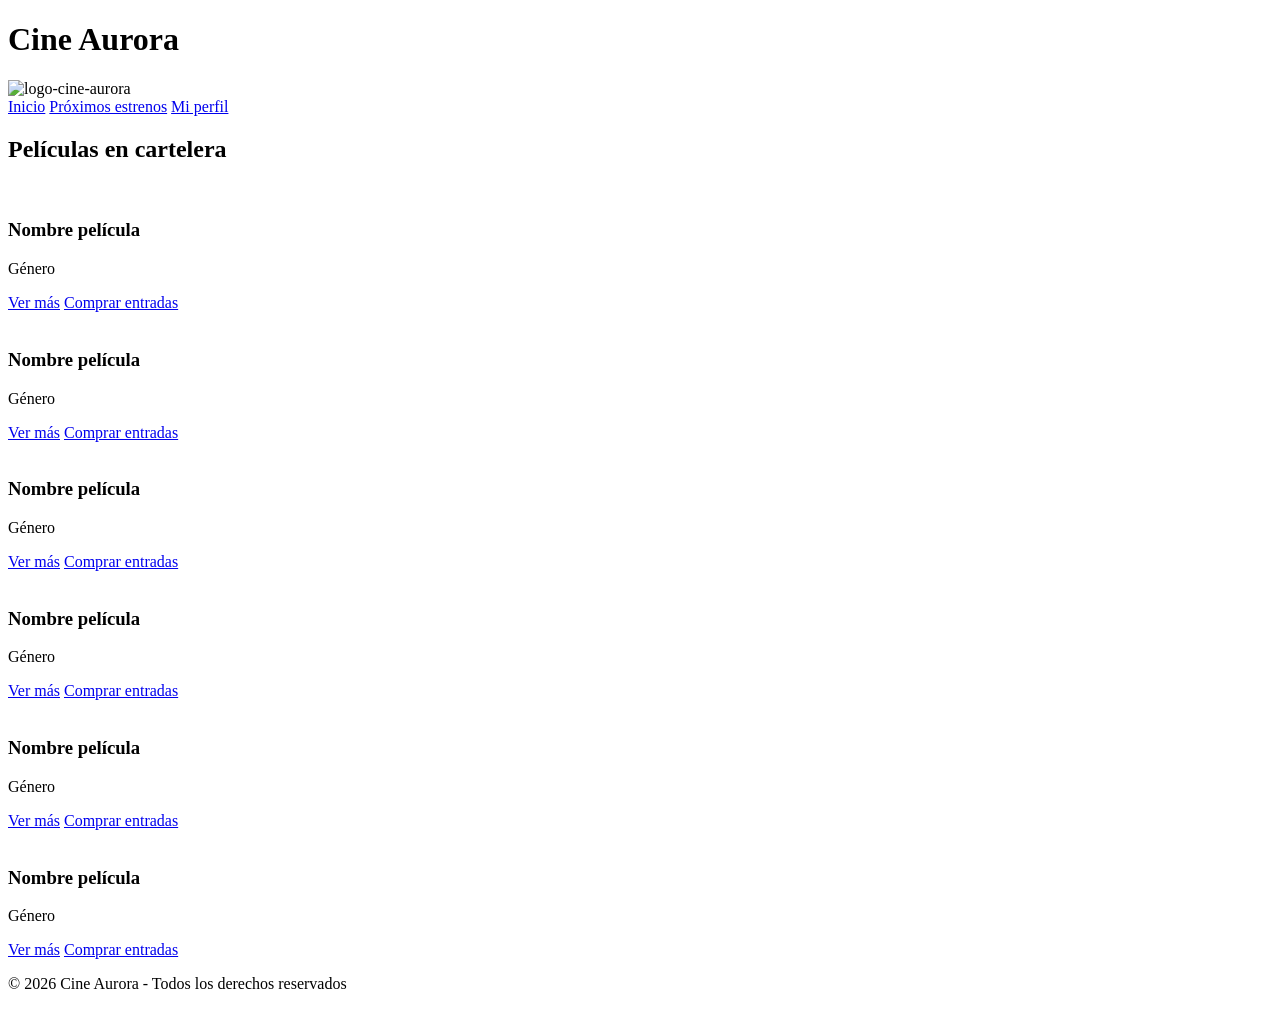
==== index.html @ 21337e88 "Normaliza la estructura HTML de index y estrenos" ====
<!doctype html>
<html lang="es">
  <head>
    <meta charset="UTF-8" />
    <meta name="viewport" content="width=device-width, initial-scale=1.0" />
    <title>Cine Aurora 📽️</title>
    <meta name="description" content="Cine Aurora - Tu destino para disfrutar del mejor cine en la ciudad. Descubre las últimas películas, compra tus entradas y vive la experiencia cinematográfica al máximo." />
    <link rel="icon" href="./assets/favicon/logo-cine.png" />
    <link rel="stylesheet" href="./css/style.css" />
  </head>

  <body>
    <header>
      <div>
        <h1>Cine Aurora</h1>
        <img src="./assets/favicon/logo-cine.png" alt="logo-cine-aurora" />
      </div>
      <div>
        <nav>
          <a href="#">Inicio</a>
          <a href="./pages/estrenos.html">Próximos estrenos</a>
          <a href="./pages/login.html">Mi perfil</a>
        </nav>
      </div>
    </header>

    <main>
      <section>
        <h2>Películas en cartelera</h2>
        <div>
          <article>
            <img src="./assets/img/poster-1.png" alt="" />
            <h3>Nombre película</h3>
            <p>Género</p>
            <a href="./pages/detalle.html">Ver más</a>
            <a href="#" onclick=" alert('Lo sentimos, en este momento no funciona nuestro sistema')">Comprar entradas</a>
          </article>

          <article>
            <img src="./assets/img/poster-1.png" alt="" />
            <h3>Nombre película</h3>
            <p>Género</p>
            <a href="./pages/detalle.html">Ver más</a>
            <a href="#" onclick="alert('Lo sentimos, en este momento no funciona nuestro sistema')"> Comprar entradas </a>
          </article>

          <article>
            <img src="./assets/img/poster-1.png" alt="" />
            <h3>Nombre película</h3>
            <p>Género</p>
            <a href="./pages/detalle.html">Ver más</a>
            <a href="#" onclick=" alert('Lo sentimos, en este momento no funciona nuestro sistema') ">Comprar entradas</a >
          </article>

          <article>
            <img src="./assets/img/poster-1.png" alt="" />
            <h3>Nombre película</h3>
            <p>Género</p>
            <a href="./pages/detalle.html">Ver más</a>
            <a
            href="#" onclick="alert('Lo sentimos, en este momento no funciona nuestro sistema')" >Comprar entradas</a>
          </article>

          <article>
            <img src="./assets/img/poster-1.png" alt="" />
            <h3>Nombre película</h3>
            <p>Género</p>
            <a href="./pages/detalle.html">Ver más</a>
            <a href="#" onclick=" alert('Lo sentimos, en este momento no funciona nuestro sistema')" >Comprar entradas</a>
          </article>

          <article>
            <img src="./assets/img/poster-1.png" alt="" />
            <h3>Nombre película</h3>
            <p>Género</p>
            <a href="./pages/detalle.html">Ver más</a>
            <a href="#" onclick=" alert('Lo sentimos, en este momento no funciona nuestro sistema')" >Comprar entradas</a>
          </article>
        </div>
      </section>
    </main>

    <footer>
      <p> &copy; 2026 Cine Aurora - Todos los derechos reservados</p>
    </footer>
  </body>
</html>
---- css/style.css ----
@import url(./components/poster.css); /* solo tiene modificado las dimensiones de las img */
@import url(./components/button.css); 
@import url(./components/card-horizontal.css); 
@import url(./components/card-vertical.css); 
@import url(./components/footer.css); 
@import url(./components/grids.css); 
@import url(./components/nav.css); 
/* Paletas de colores que pueden usar: */

/* Paleta 1: */
/*:root {
  --color-fondo: #0f172a;
  --color-superficie: #1e293b;
  --color-primario: #e11d48;
  --color-secundario: #f59e0b;
  --color-texto: #f8fafc;
  --color-texto-suave: #94a3b8;
}*/

/* Paleta 2: */
/*:root {
  --color-fondo: #fff8e7;
  --color-superficie: #ffe8a3;
  --color-primario: #e63946;
  --color-secundario: #ffb703;
  --color-texto: #1d3557;
  --color-texto-suave: #457b9d;
}*/


:root {
  --color-fondo: #141414;
  --color-superficie: #1f1f1f;
  --color-primario: #e50914;
  --color-secundario: #00b4d8;
  --color-texto: #ffffff;
  --color-texto-suave: #b3b3b3;
}
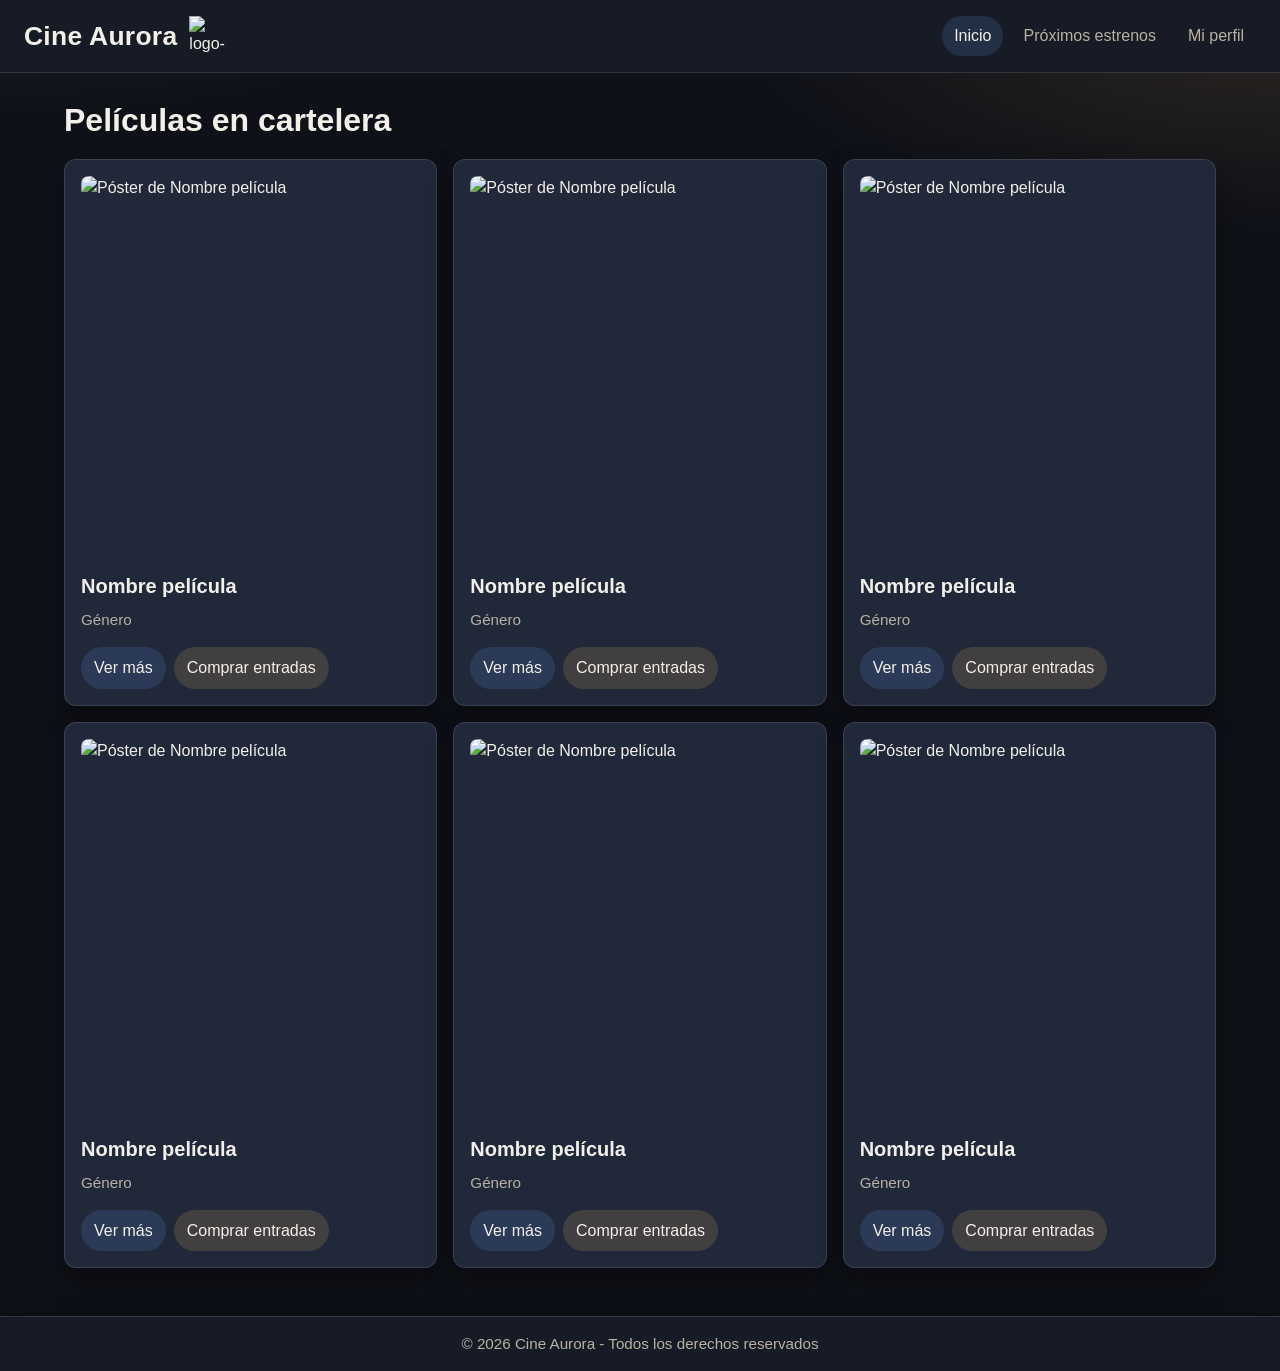
==== commit 06e937ad: "feat(ui): unificar estilos de inicio y estrenos con componentes BEM reutilizables" ====
--- a/index.html
+++ b/index.html
@@ -10,78 +10,160 @@
   </head>
 
   <body>
-    <header>
-      <div>
-        <h1>Cine Aurora</h1>
-        <img src="./assets/favicon/logo-cine.png" alt="logo-cine-aurora" />
+    <header class="site-header">
+      <div class="site-header__brand">
+        <h1 class="site-header__title">Cine Aurora</h1>
+        <img
+          class="site-header__logo"
+          src="./assets/favicon/logo-cine.png"
+          alt="logo-cine-aurora"
+        />
       </div>
-      <div>
-        <nav>
-          <a href="#">Inicio</a>
-          <a href="./pages/estrenos.html">Próximos estrenos</a>
-          <a href="./pages/login.html">Mi perfil</a>
-        </nav>
-      </div>
+      <nav class="site-nav" aria-label="Navegación principal">
+        <a class="site-nav__link site-nav__link--active" href="#">Inicio</a>
+        <a class="site-nav__link" href="./pages/estrenos.html"
+          >Próximos estrenos</a
+        >
+        <a class="site-nav__link" href="./pages/login.html">Mi perfil</a>
+      </nav>
     </header>
 
-    <main>
-      <section>
-        <h2>Películas en cartelera</h2>
-        <div>
-          <article>
-            <img src="./assets/img/poster-1.png" alt="" />
-            <h3>Nombre película</h3>
-            <p>Género</p>
-            <a href="./pages/detalle.html">Ver más</a>
-            <a href="#" onclick=" alert('Lo sentimos, en este momento no funciona nuestro sistema')">Comprar entradas</a>
+    <main class="home">
+      <section class="home__section">
+        <h2 class="home__title">Películas en cartelera</h2>
+
+        <div class="home__grid">
+          <article class="movie-card card card--vertical">
+            <img
+              class="card__image poster poster--catalog"
+              src="./assets/img/poster-1.png"
+              alt="Póster de Nombre película"
+            />
+            <h3 class="card__title">Nombre película</h3>
+            <p class="card__meta">Género</p>
+            <div class="movie-card__actions">
+              <a class="movie-card__link movie-card__link--detail" href="./pages/detalle.html"
+                >Ver más</a
+              >
+              <a
+                class="movie-card__link movie-card__link--buy"
+                href="#"
+                onclick="alert('Lo sentimos, en este momento no funciona nuestro sistema')"
+                >Comprar entradas</a
+              >
+            </div>
           </article>
 
-          <article>
-            <img src="./assets/img/poster-1.png" alt="" />
-            <h3>Nombre película</h3>
-            <p>Género</p>
-            <a href="./pages/detalle.html">Ver más</a>
-            <a href="#" onclick="alert('Lo sentimos, en este momento no funciona nuestro sistema')"> Comprar entradas </a>
+          <article class="movie-card card card--vertical">
+            <img
+              class="card__image poster poster--catalog"
+              src="./assets/img/poster-1.png"
+              alt="Póster de Nombre película"
+            />
+            <h3 class="card__title">Nombre película</h3>
+            <p class="card__meta">Género</p>
+            <div class="movie-card__actions">
+              <a class="movie-card__link movie-card__link--detail" href="./pages/detalle.html"
+                >Ver más</a
+              >
+              <a
+                class="movie-card__link movie-card__link--buy"
+                href="#"
+                onclick="alert('Lo sentimos, en este momento no funciona nuestro sistema')"
+                >Comprar entradas</a
+              >
+            </div>
           </article>
 
-          <article>
-            <img src="./assets/img/poster-1.png" alt="" />
-            <h3>Nombre película</h3>
-            <p>Género</p>
-            <a href="./pages/detalle.html">Ver más</a>
-            <a href="#" onclick=" alert('Lo sentimos, en este momento no funciona nuestro sistema') ">Comprar entradas</a >
+          <article class="movie-card card card--vertical">
+            <img
+              class="card__image poster poster--catalog"
+              src="./assets/img/poster-1.png"
+              alt="Póster de Nombre película"
+            />
+            <h3 class="card__title">Nombre película</h3>
+            <p class="card__meta">Género</p>
+            <div class="movie-card__actions">
+              <a class="movie-card__link movie-card__link--detail" href="./pages/detalle.html"
+                >Ver más</a
+              >
+              <a
+                class="movie-card__link movie-card__link--buy"
+                href="#"
+                onclick="alert('Lo sentimos, en este momento no funciona nuestro sistema')"
+                >Comprar entradas</a
+              >
+            </div>
           </article>
 
-          <article>
-            <img src="./assets/img/poster-1.png" alt="" />
-            <h3>Nombre película</h3>
-            <p>Género</p>
-            <a href="./pages/detalle.html">Ver más</a>
-            <a
-            href="#" onclick="alert('Lo sentimos, en este momento no funciona nuestro sistema')" >Comprar entradas</a>
+          <article class="movie-card card card--vertical">
+            <img
+              class="card__image poster poster--catalog"
+              src="./assets/img/poster-1.png"
+              alt="Póster de Nombre película"
+            />
+            <h3 class="card__title">Nombre película</h3>
+            <p class="card__meta">Género</p>
+            <div class="movie-card__actions">
+              <a class="movie-card__link movie-card__link--detail" href="./pages/detalle.html"
+                >Ver más</a
+              >
+              <a
+                class="movie-card__link movie-card__link--buy"
+                href="#"
+                onclick="alert('Lo sentimos, en este momento no funciona nuestro sistema')"
+                >Comprar entradas</a
+              >
+            </div>
           </article>
 
-          <article>
-            <img src="./assets/img/poster-1.png" alt="" />
-            <h3>Nombre película</h3>
-            <p>Género</p>
-            <a href="./pages/detalle.html">Ver más</a>
-            <a href="#" onclick=" alert('Lo sentimos, en este momento no funciona nuestro sistema')" >Comprar entradas</a>
+          <article class="movie-card card card--vertical">
+            <img
+              class="card__image poster poster--catalog"
+              src="./assets/img/poster-1.png"
+              alt="Póster de Nombre película"
+            />
+            <h3 class="card__title">Nombre película</h3>
+            <p class="card__meta">Género</p>
+            <div class="movie-card__actions">
+              <a class="movie-card__link movie-card__link--detail" href="./pages/detalle.html"
+                >Ver más</a
+              >
+              <a
+                class="movie-card__link movie-card__link--buy"
+                href="#"
+                onclick="alert('Lo sentimos, en este momento no funciona nuestro sistema')"
+                >Comprar entradas</a
+              >
+            </div>
           </article>
 
-          <article>
-            <img src="./assets/img/poster-1.png" alt="" />
-            <h3>Nombre película</h3>
-            <p>Género</p>
-            <a href="./pages/detalle.html">Ver más</a>
-            <a href="#" onclick=" alert('Lo sentimos, en este momento no funciona nuestro sistema')" >Comprar entradas</a>
+          <article class="movie-card card card--vertical">
+            <img
+              class="card__image poster poster--catalog"
+              src="./assets/img/poster-1.png"
+              alt="Póster de Nombre película"
+            />
+            <h3 class="card__title">Nombre película</h3>
+            <p class="card__meta">Género</p>
+            <div class="movie-card__actions">
+              <a class="movie-card__link movie-card__link--detail" href="./pages/detalle.html"
+                >Ver más</a
+              >
+              <a
+                class="movie-card__link movie-card__link--buy"
+                href="#"
+                onclick="alert('Lo sentimos, en este momento no funciona nuestro sistema')"
+                >Comprar entradas</a
+              >
+            </div>
           </article>
         </div>
       </section>
     </main>
 
-    <footer>
-      <p> &copy; 2026 Cine Aurora - Todos los derechos reservados</p>
+    <footer class="site-footer">
+      <p class="site-footer__text">&copy; 2026 Cine Aurora - Todos los derechos reservados</p>
     </footer>
   </body>
 </html>
--- a/css/style.css
+++ b/css/style.css
@@ -5,34 +5,64 @@
 @import url(./components/footer.css); 
 @import url(./components/grids.css); 
 @import url(./components/nav.css); 
-/* Paletas de colores que pueden usar: */
+@import url("./index.css");
+@import url("./estrenos.css");
+:root {
+  --color-fondo: #0f1118;
+  --color-superficie: #171b26;
+  --color-superficie-elevada: #21283a;
+  --color-primario: #e4b15a;
+  --color-secundario: #6ba8ff;
+  --color-texto: #f3f0ea;
+  --color-texto-suave: #b9b2a3;
+  --color-borde: rgba(243, 240, 234, 0.12);
+  --color-primario-rgb: 228, 177, 90;
+  --color-secundario-rgb: 107, 168, 255;
+  --espacio-1: 4px;
+  --espacio-2: 8px;
+  --espacio-3: 12px;
+  --espacio-4: 16px;
+  --espacio-5: 20px;
+  --espacio-6: 24px;
+  --radio: 12px;
+  --sombra: 0 14px 28px rgba(0, 0, 0, 0.35);
+  --font-size-h1: 2rem;
+  --font-size-h2: 1.65rem;
+  --font-size-h3: 1.2rem;
+  --font-size-body: 1rem;
+  --font-size-small: 0.95rem;
+}
 
-/* Paleta 1: */
-/*:root {
-  --color-fondo: #0f172a;
-  --color-superficie: #1e293b;
-  --color-primario: #e11d48;
-  --color-secundario: #f59e0b;
-  --color-texto: #f8fafc;
-  --color-texto-suave: #94a3b8;
-}*/
+* {
+  box-sizing: border-box;
+}
 
-/* Paleta 2: */
-/*:root {
-  --color-fondo: #fff8e7;
-  --color-superficie: #ffe8a3;
-  --color-primario: #e63946;
-  --color-secundario: #ffb703;
-  --color-texto: #1d3557;
-  --color-texto-suave: #457b9d;
-}*/
+body {
+  margin: 0;
+  min-height: 100vh;
+  display: flex;
+  flex-direction: column;
+  background:
+    radial-gradient(1200px 500px at 0% -10%, rgba(var(--color-secundario-rgb), 0.18), transparent 50%),
+    radial-gradient(1000px 420px at 100% 0%, rgba(var(--color-primario-rgb), 0.14), transparent 55%),
+    var(--color-fondo);
+  color: var(--color-texto);
+  font-family: "Trebuchet MS", "Gill Sans", "Segoe UI", sans-serif;
+  font-size: var(--font-size-body);
+  line-height: 1.45;
+}
 
+main {
+  flex: 1;
+  width: 100%;
+}
 
-:root {
-  --color-fondo: #141414;
-  --color-superficie: #1f1f1f;
-  --color-primario: #e50914;
-  --color-secundario: #00b4d8;
-  --color-texto: #ffffff;
-  --color-texto-suave: #b3b3b3;
+img {
+  max-width: 100%;
+  display: block;
 }
+
+a {
+  color: inherit;
+  text-decoration: none;
+}
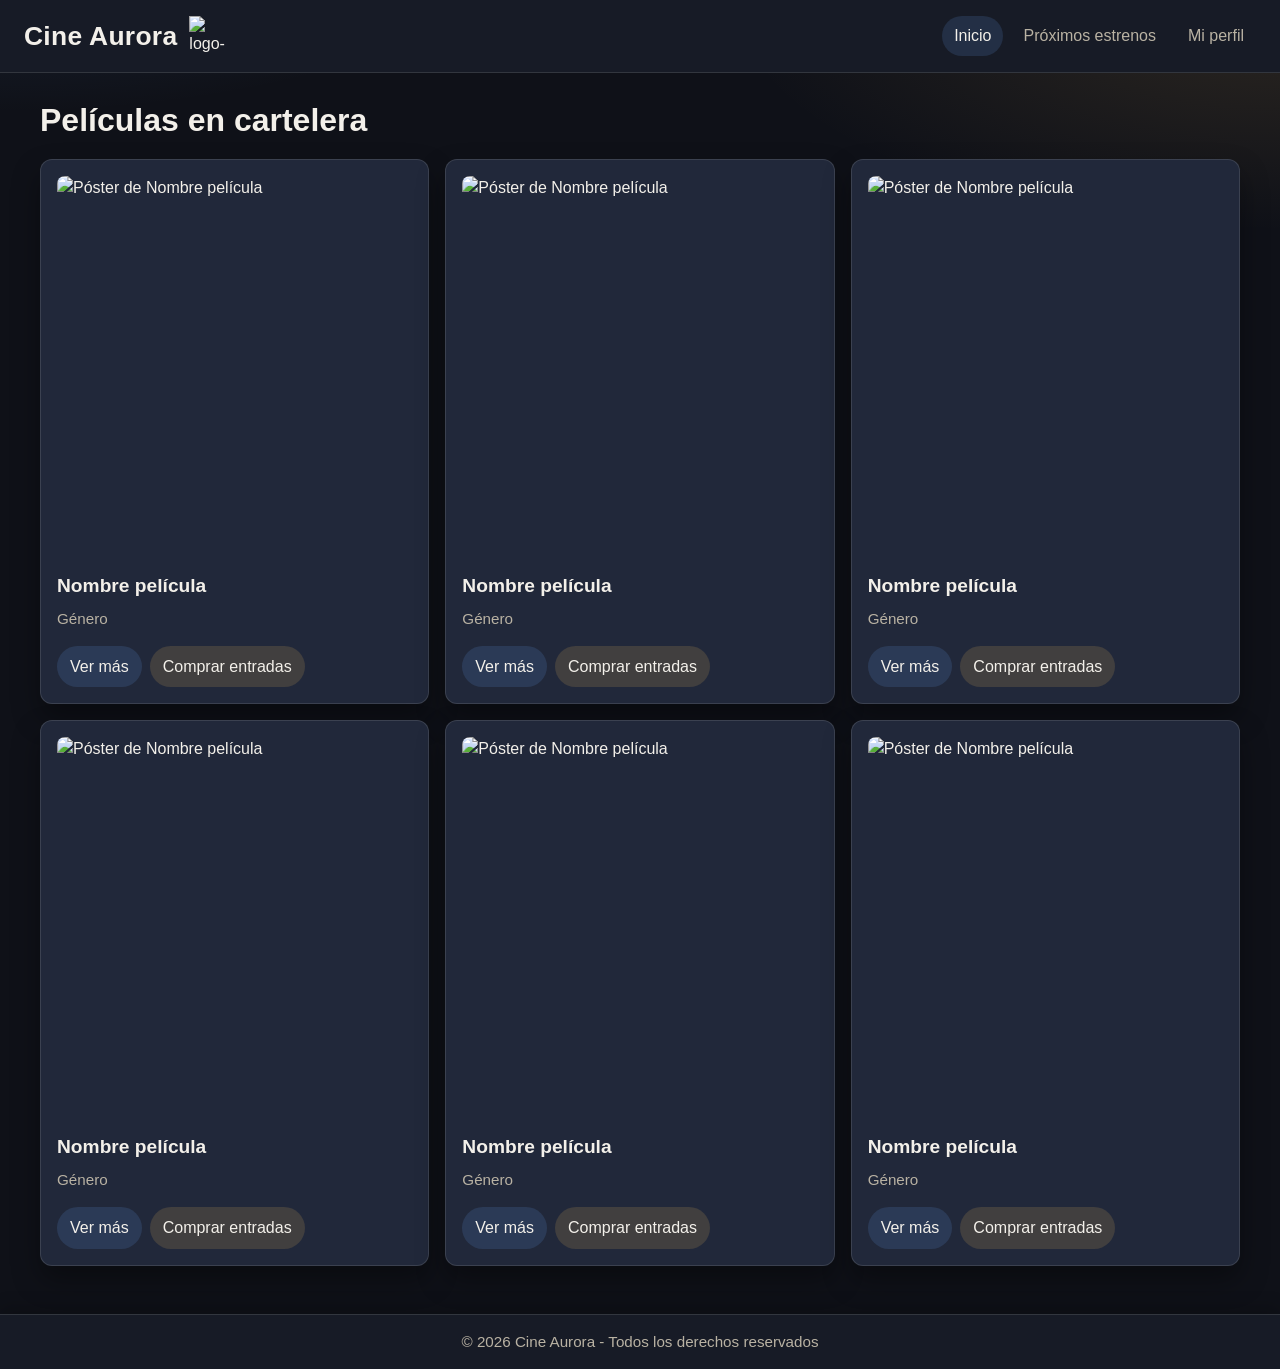
==== commit c62d8c70: "refactor(ui): unificar movie-card y layout reutilizable en inicio y estrenos" ====
--- a/index.html
+++ b/index.html
@@ -29,20 +29,22 @@
     </header>
 
     <main class="home">
-      <section class="home__section">
+      <section class="home__section container">
         <h2 class="home__title">Películas en cartelera</h2>
 
-        <div class="home__grid">
-          <article class="movie-card card card--vertical">
+        <div class="home__grid layout-grid">
+          <article class="movie-card">
             <img
-              class="card__image poster poster--catalog"
+              class="movie-card__image poster poster--catalog"
               src="./assets/img/poster-1.png"
               alt="Póster de Nombre película"
             />
-            <h3 class="card__title">Nombre película</h3>
-            <p class="card__meta">Género</p>
+            <h3 class="movie-card__title">Nombre película</h3>
+            <p class="movie-card__meta">Género</p>
             <div class="movie-card__actions">
-              <a class="movie-card__link movie-card__link--detail" href="./pages/detalle.html"
+              <a
+                class="movie-card__link movie-card__link--detail"
+                href="./pages/detalle.html"
                 >Ver más</a
               >
               <a
@@ -54,16 +56,18 @@
             </div>
           </article>
 
-          <article class="movie-card card card--vertical">
+          <article class="movie-card">
             <img
-              class="card__image poster poster--catalog"
+              class="movie-card__image poster poster--catalog"
               src="./assets/img/poster-1.png"
               alt="Póster de Nombre película"
             />
-            <h3 class="card__title">Nombre película</h3>
-            <p class="card__meta">Género</p>
+            <h3 class="movie-card__title">Nombre película</h3>
+            <p class="movie-card__meta">Género</p>
             <div class="movie-card__actions">
-              <a class="movie-card__link movie-card__link--detail" href="./pages/detalle.html"
+              <a
+                class="movie-card__link movie-card__link--detail"
+                href="./pages/detalle.html"
                 >Ver más</a
               >
               <a
@@ -75,16 +79,18 @@
             </div>
           </article>
 
-          <article class="movie-card card card--vertical">
+          <article class="movie-card">
             <img
-              class="card__image poster poster--catalog"
+              class="movie-card__image poster poster--catalog"
               src="./assets/img/poster-1.png"
               alt="Póster de Nombre película"
             />
-            <h3 class="card__title">Nombre película</h3>
-            <p class="card__meta">Género</p>
+            <h3 class="movie-card__title">Nombre película</h3>
+            <p class="movie-card__meta">Género</p>
             <div class="movie-card__actions">
-              <a class="movie-card__link movie-card__link--detail" href="./pages/detalle.html"
+              <a
+                class="movie-card__link movie-card__link--detail"
+                href="./pages/detalle.html"
                 >Ver más</a
               >
               <a
@@ -96,16 +102,18 @@
             </div>
           </article>
 
-          <article class="movie-card card card--vertical">
+          <article class="movie-card">
             <img
-              class="card__image poster poster--catalog"
+              class="movie-card__image poster poster--catalog"
               src="./assets/img/poster-1.png"
               alt="Póster de Nombre película"
             />
-            <h3 class="card__title">Nombre película</h3>
-            <p class="card__meta">Género</p>
+            <h3 class="movie-card__title">Nombre película</h3>
+            <p class="movie-card__meta">Género</p>
             <div class="movie-card__actions">
-              <a class="movie-card__link movie-card__link--detail" href="./pages/detalle.html"
+              <a
+                class="movie-card__link movie-card__link--detail"
+                href="./pages/detalle.html"
                 >Ver más</a
               >
               <a
@@ -117,16 +125,18 @@
             </div>
           </article>
 
-          <article class="movie-card card card--vertical">
+          <article class="movie-card">
             <img
-              class="card__image poster poster--catalog"
+              class="movie-card__image poster poster--catalog"
               src="./assets/img/poster-1.png"
               alt="Póster de Nombre película"
             />
-            <h3 class="card__title">Nombre película</h3>
-            <p class="card__meta">Género</p>
+            <h3 class="movie-card__title">Nombre película</h3>
+            <p class="movie-card__meta">Género</p>
             <div class="movie-card__actions">
-              <a class="movie-card__link movie-card__link--detail" href="./pages/detalle.html"
+              <a
+                class="movie-card__link movie-card__link--detail"
+                href="./pages/detalle.html"
                 >Ver más</a
               >
               <a
@@ -138,16 +148,18 @@
             </div>
           </article>
 
-          <article class="movie-card card card--vertical">
+          <article class="movie-card">
             <img
-              class="card__image poster poster--catalog"
+              class="movie-card__image poster poster--catalog"
               src="./assets/img/poster-1.png"
               alt="Póster de Nombre película"
             />
-            <h3 class="card__title">Nombre película</h3>
-            <p class="card__meta">Género</p>
+            <h3 class="movie-card__title">Nombre película</h3>
+            <p class="movie-card__meta">Género</p>
             <div class="movie-card__actions">
-              <a class="movie-card__link movie-card__link--detail" href="./pages/detalle.html"
+              <a
+                class="movie-card__link movie-card__link--detail"
+                href="./pages/detalle.html"
                 >Ver más</a
               >
               <a
--- a/css/style.css
+++ b/css/style.css
@@ -1,9 +1,8 @@
 @import url(./components/poster.css); /* solo tiene modificado las dimensiones de las img */
 @import url(./components/button.css); 
-@import url(./components/card-horizontal.css); 
-@import url(./components/card-vertical.css); 
+@import url(./components/layout.css); 
+@import url(./components/movie-card.css); 
 @import url(./components/footer.css); 
-@import url(./components/grids.css); 
 @import url(./components/nav.css); 
 @import url("./index.css");
 @import url("./estrenos.css");
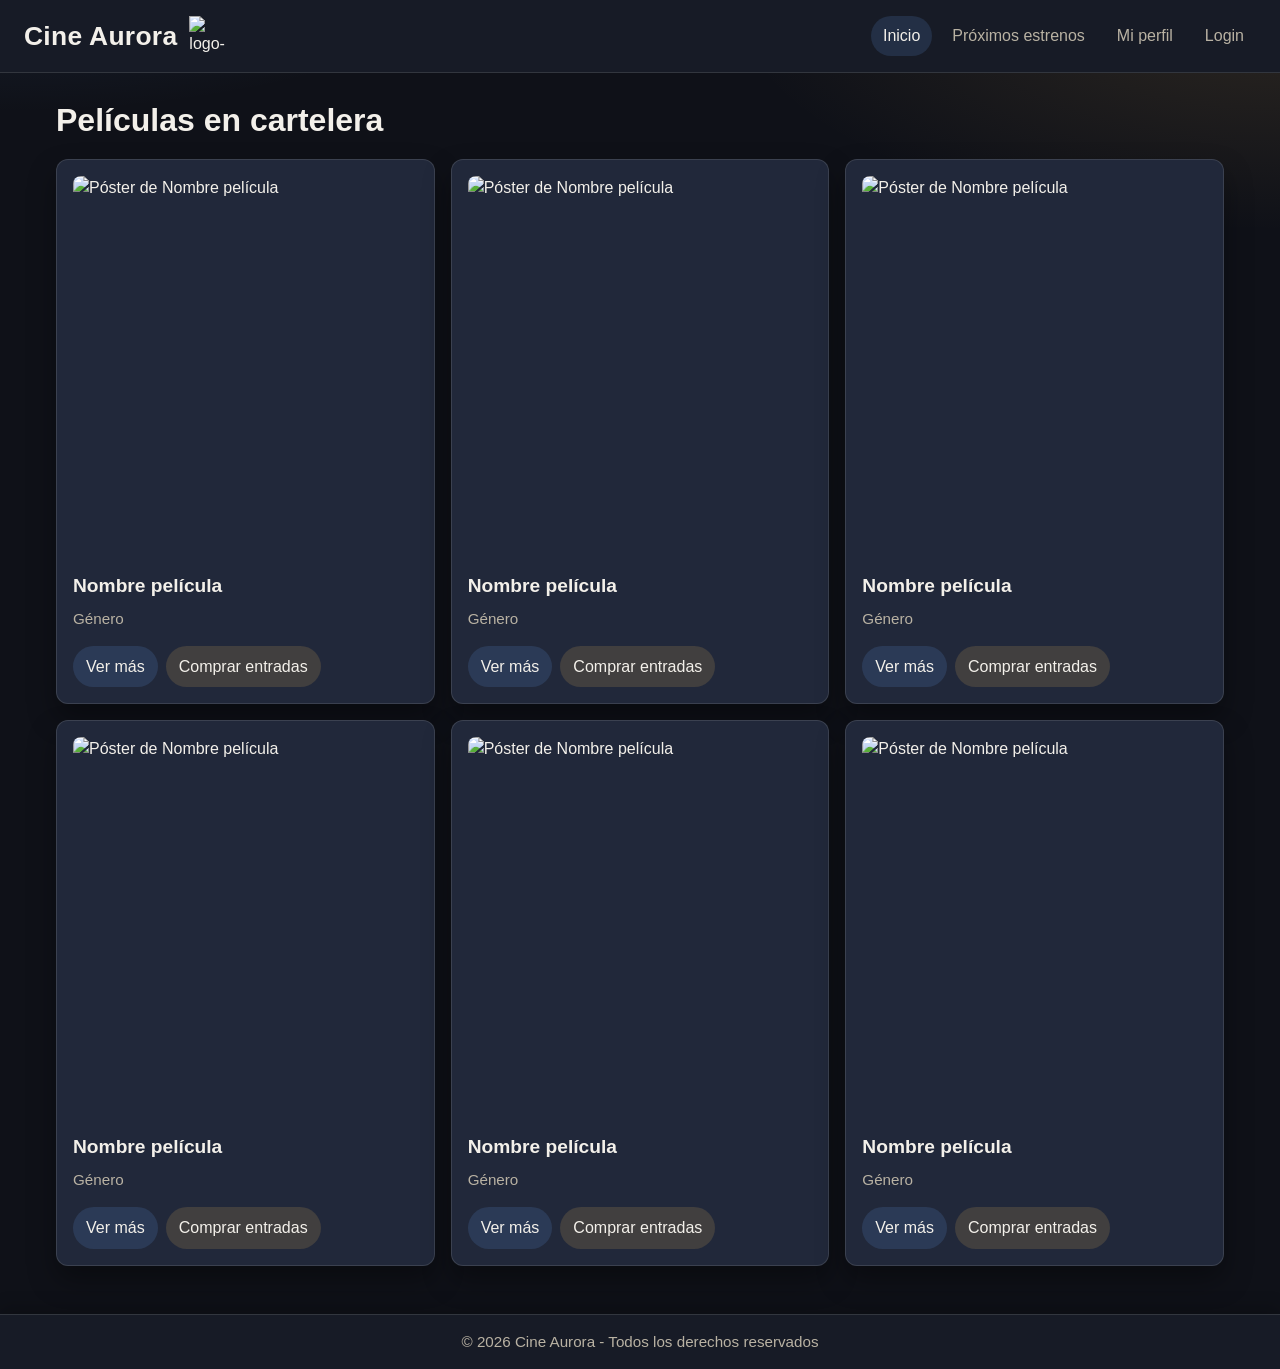
==== commit 2616e874: "feat: general structure and reusable classes" ====
--- a/index.html
+++ b/index.html
@@ -1,181 +1,115 @@
 <!doctype html>
 <html lang="es">
-  <head>
-    <meta charset="UTF-8" />
-    <meta name="viewport" content="width=device-width, initial-scale=1.0" />
-    <title>Cine Aurora 📽️</title>
-    <meta name="description" content="Cine Aurora - Tu destino para disfrutar del mejor cine en la ciudad. Descubre las últimas películas, compra tus entradas y vive la experiencia cinematográfica al máximo." />
-    <link rel="icon" href="./assets/favicon/logo-cine.png" />
-    <link rel="stylesheet" href="./css/style.css" />
-  </head>
 
-  <body>
-    <header class="site-header">
-      <div class="site-header__brand">
+<head>
+  <meta charset="UTF-8" />
+  <meta name="viewport" content="width=device-width, initial-scale=1.0" />
+  <title>Cine Aurora 📽️</title>
+  <meta name="description"
+    content="Cine Aurora - Tu destino para disfrutar del mejor cine en la ciudad. Descubre las últimas películas, compra tus entradas y vive la experiencia cinematográfica al máximo." />
+  <link rel="icon" href="./assets/favicon/logo-cine.png" />
+  <link rel="stylesheet" href="./css/style.css" />
+</head>
+
+<body>
+  <header class="site-header">
+    <div class="site-header__brand">
+      <a href="/">
         <h1 class="site-header__title">Cine Aurora</h1>
-        <img
-          class="site-header__logo"
-          src="./assets/favicon/logo-cine.png"
-          alt="logo-cine-aurora"
-        />
+        <img class="site-header__logo" src="./assets/favicon/logo-cine.png" alt="logo-cine-aurora" />
+      </a>
+    </div>
+    <nav class="site-nav" aria-label="Navegación principal">
+      <a class="site-nav__link site-nav__link--active" href="/">Inicio</a>
+      <a class="site-nav__link" href="./pages/estrenos.html">Próximos estrenos</a>
+      <a class="site-nav__link" href="./pages/perfil.html">Mi perfil</a>
+      <a class="site-nav__link" href="./pages/login.html">Login</a>
+    </nav>
+  </header>
+
+  <main class="page">
+    <section class="page__section container">
+      <h2 class="title-1">Películas en cartelera</h2>
+
+      <div class="home__grid layout-grid">
+        <article class="movie-card">
+          <img class="movie-card__image poster poster--catalog" src="./assets/img/poster-1.png"
+            alt="Póster de Nombre película" />
+          <h3 class="movie-card__title">Nombre película</h3>
+          <p class="movie-card__meta">Género</p>
+          <div class="movie-card__actions">
+            <a class="button button--primary" href="./pages/detalle.html">Ver más</a>
+            <a class="button button--secondary" href="#"
+              onclick="alert('Lo sentimos, en este momento no funciona nuestro sistema')">Comprar entradas</a>
+          </div>
+        </article>
+
+        <article class="movie-card">
+          <img class="movie-card__image poster poster--catalog" src="./assets/img/poster-1.png"
+            alt="Póster de Nombre película" />
+          <h3 class="movie-card__title">Nombre película</h3>
+          <p class="movie-card__meta">Género</p>
+          <div class="movie-card__actions">
+            <a class="button button--primary" href="./pages/detalle.html">Ver más</a>
+            <a class="button button--secondary" href="#"
+              onclick="alert('Lo sentimos, en este momento no funciona nuestro sistema')">Comprar entradas</a>
+          </div>
+        </article>
+
+        <article class="movie-card">
+          <img class="movie-card__image poster poster--catalog" src="./assets/img/poster-1.png"
+            alt="Póster de Nombre película" />
+          <h3 class="movie-card__title">Nombre película</h3>
+          <p class="movie-card__meta">Género</p>
+          <div class="movie-card__actions">
+            <a class="button button--primary" href="./pages/detalle.html">Ver más</a>
+            <a class="button button--secondary" href="#"
+              onclick="alert('Lo sentimos, en este momento no funciona nuestro sistema')">Comprar entradas</a>
+          </div>
+        </article>
+
+        <article class="movie-card">
+          <img class="movie-card__image poster poster--catalog" src="./assets/img/poster-1.png"
+            alt="Póster de Nombre película" />
+          <h3 class="movie-card__title">Nombre película</h3>
+          <p class="movie-card__meta">Género</p>
+          <div class="movie-card__actions">
+            <a class="button button--primary" href="./pages/detalle.html">Ver más</a>
+            <a class="button button--secondary" href="#"
+              onclick="alert('Lo sentimos, en este momento no funciona nuestro sistema')">Comprar entradas</a>
+          </div>
+        </article>
+
+        <article class="movie-card">
+          <img class="movie-card__image poster poster--catalog" src="./assets/img/poster-1.png"
+            alt="Póster de Nombre película" />
+          <h3 class="movie-card__title">Nombre película</h3>
+          <p class="movie-card__meta">Género</p>
+          <div class="movie-card__actions">
+            <a class="button button--primary" href="./pages/detalle.html">Ver más</a>
+            <a class="button button--secondary" href="#"
+              onclick="alert('Lo sentimos, en este momento no funciona nuestro sistema')">Comprar entradas</a>
+          </div>
+        </article>
+
+        <article class="movie-card">
+          <img class="movie-card__image poster poster--catalog" src="./assets/img/poster-1.png"
+            alt="Póster de Nombre película" />
+          <h3 class="movie-card__title">Nombre película</h3>
+          <p class="movie-card__meta">Género</p>
+          <div class="movie-card__actions">
+            <a class="button button--primary" href="./pages/detalle.html">Ver más</a>
+            <a class="button button--secondary" href="#"
+              onclick="alert('Lo sentimos, en este momento no funciona nuestro sistema')">Comprar entradas</a>
+          </div>
+        </article>
       </div>
-      <nav class="site-nav" aria-label="Navegación principal">
-        <a class="site-nav__link site-nav__link--active" href="#">Inicio</a>
-        <a class="site-nav__link" href="./pages/estrenos.html"
-          >Próximos estrenos</a
-        >
-        <a class="site-nav__link" href="./pages/login.html">Mi perfil</a>
-      </nav>
-    </header>
+    </section>
+  </main>
 
-    <main class="home">
-      <section class="home__section container">
-        <h2 class="home__title">Películas en cartelera</h2>
+  <footer class="site-footer">
+    <p class="site-footer__text">&copy; 2026 Cine Aurora - Todos los derechos reservados</p>
+  </footer>
+</body>
 
-        <div class="home__grid layout-grid">
-          <article class="movie-card">
-            <img
-              class="movie-card__image poster poster--catalog"
-              src="./assets/img/poster-1.png"
-              alt="Póster de Nombre película"
-            />
-            <h3 class="movie-card__title">Nombre película</h3>
-            <p class="movie-card__meta">Género</p>
-            <div class="movie-card__actions">
-              <a
-                class="movie-card__link movie-card__link--detail"
-                href="./pages/detalle.html"
-                >Ver más</a
-              >
-              <a
-                class="movie-card__link movie-card__link--buy"
-                href="#"
-                onclick="alert('Lo sentimos, en este momento no funciona nuestro sistema')"
-                >Comprar entradas</a
-              >
-            </div>
-          </article>
-
-          <article class="movie-card">
-            <img
-              class="movie-card__image poster poster--catalog"
-              src="./assets/img/poster-1.png"
-              alt="Póster de Nombre película"
-            />
-            <h3 class="movie-card__title">Nombre película</h3>
-            <p class="movie-card__meta">Género</p>
-            <div class="movie-card__actions">
-              <a
-                class="movie-card__link movie-card__link--detail"
-                href="./pages/detalle.html"
-                >Ver más</a
-              >
-              <a
-                class="movie-card__link movie-card__link--buy"
-                href="#"
-                onclick="alert('Lo sentimos, en este momento no funciona nuestro sistema')"
-                >Comprar entradas</a
-              >
-            </div>
-          </article>
-
-          <article class="movie-card">
-            <img
-              class="movie-card__image poster poster--catalog"
-              src="./assets/img/poster-1.png"
-              alt="Póster de Nombre película"
-            />
-            <h3 class="movie-card__title">Nombre película</h3>
-            <p class="movie-card__meta">Género</p>
-            <div class="movie-card__actions">
-              <a
-                class="movie-card__link movie-card__link--detail"
-                href="./pages/detalle.html"
-                >Ver más</a
-              >
-              <a
-                class="movie-card__link movie-card__link--buy"
-                href="#"
-                onclick="alert('Lo sentimos, en este momento no funciona nuestro sistema')"
-                >Comprar entradas</a
-              >
-            </div>
-          </article>
-
-          <article class="movie-card">
-            <img
-              class="movie-card__image poster poster--catalog"
-              src="./assets/img/poster-1.png"
-              alt="Póster de Nombre película"
-            />
-            <h3 class="movie-card__title">Nombre película</h3>
-            <p class="movie-card__meta">Género</p>
-            <div class="movie-card__actions">
-              <a
-                class="movie-card__link movie-card__link--detail"
-                href="./pages/detalle.html"
-                >Ver más</a
-              >
-              <a
-                class="movie-card__link movie-card__link--buy"
-                href="#"
-                onclick="alert('Lo sentimos, en este momento no funciona nuestro sistema')"
-                >Comprar entradas</a
-              >
-            </div>
-          </article>
-
-          <article class="movie-card">
-            <img
-              class="movie-card__image poster poster--catalog"
-              src="./assets/img/poster-1.png"
-              alt="Póster de Nombre película"
-            />
-            <h3 class="movie-card__title">Nombre película</h3>
-            <p class="movie-card__meta">Género</p>
-            <div class="movie-card__actions">
-              <a
-                class="movie-card__link movie-card__link--detail"
-                href="./pages/detalle.html"
-                >Ver más</a
-              >
-              <a
-                class="movie-card__link movie-card__link--buy"
-                href="#"
-                onclick="alert('Lo sentimos, en este momento no funciona nuestro sistema')"
-                >Comprar entradas</a
-              >
-            </div>
-          </article>
-
-          <article class="movie-card">
-            <img
-              class="movie-card__image poster poster--catalog"
-              src="./assets/img/poster-1.png"
-              alt="Póster de Nombre película"
-            />
-            <h3 class="movie-card__title">Nombre película</h3>
-            <p class="movie-card__meta">Género</p>
-            <div class="movie-card__actions">
-              <a
-                class="movie-card__link movie-card__link--detail"
-                href="./pages/detalle.html"
-                >Ver más</a
-              >
-              <a
-                class="movie-card__link movie-card__link--buy"
-                href="#"
-                onclick="alert('Lo sentimos, en este momento no funciona nuestro sistema')"
-                >Comprar entradas</a
-              >
-            </div>
-          </article>
-        </div>
-      </section>
-    </main>
-
-    <footer class="site-footer">
-      <p class="site-footer__text">&copy; 2026 Cine Aurora - Todos los derechos reservados</p>
-    </footer>
-  </body>
-</html>
+</html>
--- a/css/style.css
+++ b/css/style.css
@@ -1,67 +1,10 @@
-@import url(./components/poster.css); /* solo tiene modificado las dimensiones de las img */
+@import url(./variables.css);
+@import url(./general.css);
+@import url(./components/poster.css);
 @import url(./components/button.css); 
 @import url(./components/layout.css); 
 @import url(./components/movie-card.css); 
 @import url(./components/footer.css); 
 @import url(./components/nav.css); 
-@import url("./index.css");
-@import url("./estrenos.css");
-:root {
-  --color-fondo: #0f1118;
-  --color-superficie: #171b26;
-  --color-superficie-elevada: #21283a;
-  --color-primario: #e4b15a;
-  --color-secundario: #6ba8ff;
-  --color-texto: #f3f0ea;
-  --color-texto-suave: #b9b2a3;
-  --color-borde: rgba(243, 240, 234, 0.12);
-  --color-primario-rgb: 228, 177, 90;
-  --color-secundario-rgb: 107, 168, 255;
-  --espacio-1: 4px;
-  --espacio-2: 8px;
-  --espacio-3: 12px;
-  --espacio-4: 16px;
-  --espacio-5: 20px;
-  --espacio-6: 24px;
-  --radio: 12px;
-  --sombra: 0 14px 28px rgba(0, 0, 0, 0.35);
-  --font-size-h1: 2rem;
-  --font-size-h2: 1.65rem;
-  --font-size-h3: 1.2rem;
-  --font-size-body: 1rem;
-  --font-size-small: 0.95rem;
-}
-
-* {
-  box-sizing: border-box;
-}
-
-body {
-  margin: 0;
-  min-height: 100vh;
-  display: flex;
-  flex-direction: column;
-  background:
-    radial-gradient(1200px 500px at 0% -10%, rgba(var(--color-secundario-rgb), 0.18), transparent 50%),
-    radial-gradient(1000px 420px at 100% 0%, rgba(var(--color-primario-rgb), 0.14), transparent 55%),
-    var(--color-fondo);
-  color: var(--color-texto);
-  font-family: "Trebuchet MS", "Gill Sans", "Segoe UI", sans-serif;
-  font-size: var(--font-size-body);
-  line-height: 1.45;
-}
-
-main {
-  flex: 1;
-  width: 100%;
-}
-
-img {
-  max-width: 100%;
-  display: block;
-}
-
-a {
-  color: inherit;
-  text-decoration: none;
-}
+@import url(./index.css);
+@import url(./estrenos.css);
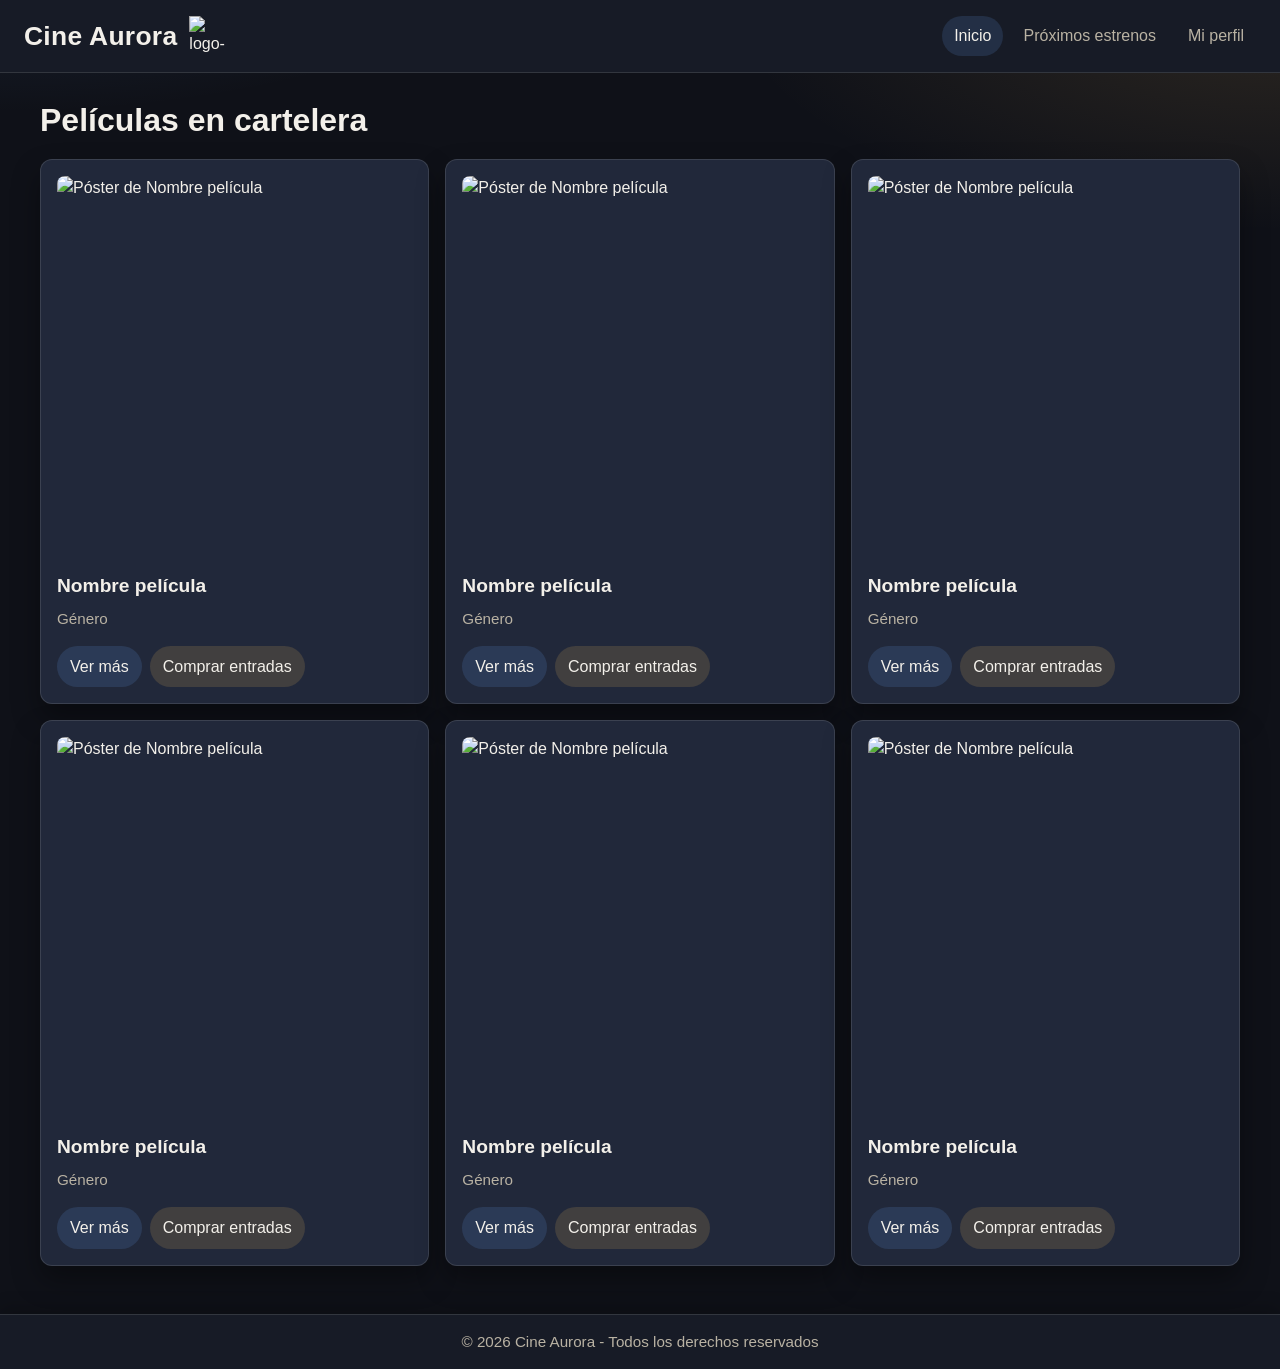
==== commit 9f7bfe8d: "Revert "Alumno4 aloisio"" ====
--- a/index.html
+++ b/index.html
@@ -1,115 +1,181 @@
 <!doctype html>
 <html lang="es">
+  <head>
+    <meta charset="UTF-8" />
+    <meta name="viewport" content="width=device-width, initial-scale=1.0" />
+    <title>Cine Aurora 📽️</title>
+    <meta name="description" content="Cine Aurora - Tu destino para disfrutar del mejor cine en la ciudad. Descubre las últimas películas, compra tus entradas y vive la experiencia cinematográfica al máximo." />
+    <link rel="icon" href="./assets/favicon/logo-cine.png" />
+    <link rel="stylesheet" href="./css/style.css" />
+  </head>
 
-<head>
-  <meta charset="UTF-8" />
-  <meta name="viewport" content="width=device-width, initial-scale=1.0" />
-  <title>Cine Aurora 📽️</title>
-  <meta name="description"
-    content="Cine Aurora - Tu destino para disfrutar del mejor cine en la ciudad. Descubre las últimas películas, compra tus entradas y vive la experiencia cinematográfica al máximo." />
-  <link rel="icon" href="./assets/favicon/logo-cine.png" />
-  <link rel="stylesheet" href="./css/style.css" />
-</head>
+  <body>
+    <header class="site-header">
+      <div class="site-header__brand">
+        <h1 class="site-header__title">Cine Aurora</h1>
+        <img
+          class="site-header__logo"
+          src="./assets/favicon/logo-cine.png"
+          alt="logo-cine-aurora"
+        />
+      </div>
+      <nav class="site-nav" aria-label="Navegación principal">
+        <a class="site-nav__link site-nav__link--active" href="#">Inicio</a>
+        <a class="site-nav__link" href="./pages/estrenos.html"
+          >Próximos estrenos</a
+        >
+        <a class="site-nav__link" href="./pages/login.html">Mi perfil</a>
+      </nav>
+    </header>
 
-<body>
-  <header class="site-header">
-    <div class="site-header__brand">
-      <a href="/">
-        <h1 class="site-header__title">Cine Aurora</h1>
-        <img class="site-header__logo" src="./assets/favicon/logo-cine.png" alt="logo-cine-aurora" />
-      </a>
-    </div>
-    <nav class="site-nav" aria-label="Navegación principal">
-      <a class="site-nav__link site-nav__link--active" href="/">Inicio</a>
-      <a class="site-nav__link" href="./pages/estrenos.html">Próximos estrenos</a>
-      <a class="site-nav__link" href="./pages/perfil.html">Mi perfil</a>
-      <a class="site-nav__link" href="./pages/login.html">Login</a>
-    </nav>
-  </header>
+    <main class="home">
+      <section class="home__section container">
+        <h2 class="home__title">Películas en cartelera</h2>
 
-  <main class="page">
-    <section class="page__section container">
-      <h2 class="title-1">Películas en cartelera</h2>
+        <div class="home__grid layout-grid">
+          <article class="movie-card">
+            <img
+              class="movie-card__image poster poster--catalog"
+              src="./assets/img/poster-1.png"
+              alt="Póster de Nombre película"
+            />
+            <h3 class="movie-card__title">Nombre película</h3>
+            <p class="movie-card__meta">Género</p>
+            <div class="movie-card__actions">
+              <a
+                class="movie-card__link movie-card__link--detail"
+                href="./pages/detalle.html"
+                >Ver más</a
+              >
+              <a
+                class="movie-card__link movie-card__link--buy"
+                href="#"
+                onclick="alert('Lo sentimos, en este momento no funciona nuestro sistema')"
+                >Comprar entradas</a
+              >
+            </div>
+          </article>
 
-      <div class="home__grid layout-grid">
-        <article class="movie-card">
-          <img class="movie-card__image poster poster--catalog" src="./assets/img/poster-1.png"
-            alt="Póster de Nombre película" />
-          <h3 class="movie-card__title">Nombre película</h3>
-          <p class="movie-card__meta">Género</p>
-          <div class="movie-card__actions">
-            <a class="button button--primary" href="./pages/detalle.html">Ver más</a>
-            <a class="button button--secondary" href="#"
-              onclick="alert('Lo sentimos, en este momento no funciona nuestro sistema')">Comprar entradas</a>
-          </div>
-        </article>
+          <article class="movie-card">
+            <img
+              class="movie-card__image poster poster--catalog"
+              src="./assets/img/poster-1.png"
+              alt="Póster de Nombre película"
+            />
+            <h3 class="movie-card__title">Nombre película</h3>
+            <p class="movie-card__meta">Género</p>
+            <div class="movie-card__actions">
+              <a
+                class="movie-card__link movie-card__link--detail"
+                href="./pages/detalle.html"
+                >Ver más</a
+              >
+              <a
+                class="movie-card__link movie-card__link--buy"
+                href="#"
+                onclick="alert('Lo sentimos, en este momento no funciona nuestro sistema')"
+                >Comprar entradas</a
+              >
+            </div>
+          </article>
 
-        <article class="movie-card">
-          <img class="movie-card__image poster poster--catalog" src="./assets/img/poster-1.png"
-            alt="Póster de Nombre película" />
-          <h3 class="movie-card__title">Nombre película</h3>
-          <p class="movie-card__meta">Género</p>
-          <div class="movie-card__actions">
-            <a class="button button--primary" href="./pages/detalle.html">Ver más</a>
-            <a class="button button--secondary" href="#"
-              onclick="alert('Lo sentimos, en este momento no funciona nuestro sistema')">Comprar entradas</a>
-          </div>
-        </article>
+          <article class="movie-card">
+            <img
+              class="movie-card__image poster poster--catalog"
+              src="./assets/img/poster-1.png"
+              alt="Póster de Nombre película"
+            />
+            <h3 class="movie-card__title">Nombre película</h3>
+            <p class="movie-card__meta">Género</p>
+            <div class="movie-card__actions">
+              <a
+                class="movie-card__link movie-card__link--detail"
+                href="./pages/detalle.html"
+                >Ver más</a
+              >
+              <a
+                class="movie-card__link movie-card__link--buy"
+                href="#"
+                onclick="alert('Lo sentimos, en este momento no funciona nuestro sistema')"
+                >Comprar entradas</a
+              >
+            </div>
+          </article>
 
-        <article class="movie-card">
-          <img class="movie-card__image poster poster--catalog" src="./assets/img/poster-1.png"
-            alt="Póster de Nombre película" />
-          <h3 class="movie-card__title">Nombre película</h3>
-          <p class="movie-card__meta">Género</p>
-          <div class="movie-card__actions">
-            <a class="button button--primary" href="./pages/detalle.html">Ver más</a>
-            <a class="button button--secondary" href="#"
-              onclick="alert('Lo sentimos, en este momento no funciona nuestro sistema')">Comprar entradas</a>
-          </div>
-        </article>
+          <article class="movie-card">
+            <img
+              class="movie-card__image poster poster--catalog"
+              src="./assets/img/poster-1.png"
+              alt="Póster de Nombre película"
+            />
+            <h3 class="movie-card__title">Nombre película</h3>
+            <p class="movie-card__meta">Género</p>
+            <div class="movie-card__actions">
+              <a
+                class="movie-card__link movie-card__link--detail"
+                href="./pages/detalle.html"
+                >Ver más</a
+              >
+              <a
+                class="movie-card__link movie-card__link--buy"
+                href="#"
+                onclick="alert('Lo sentimos, en este momento no funciona nuestro sistema')"
+                >Comprar entradas</a
+              >
+            </div>
+          </article>
 
-        <article class="movie-card">
-          <img class="movie-card__image poster poster--catalog" src="./assets/img/poster-1.png"
-            alt="Póster de Nombre película" />
-          <h3 class="movie-card__title">Nombre película</h3>
-          <p class="movie-card__meta">Género</p>
-          <div class="movie-card__actions">
-            <a class="button button--primary" href="./pages/detalle.html">Ver más</a>
-            <a class="button button--secondary" href="#"
-              onclick="alert('Lo sentimos, en este momento no funciona nuestro sistema')">Comprar entradas</a>
-          </div>
-        </article>
+          <article class="movie-card">
+            <img
+              class="movie-card__image poster poster--catalog"
+              src="./assets/img/poster-1.png"
+              alt="Póster de Nombre película"
+            />
+            <h3 class="movie-card__title">Nombre película</h3>
+            <p class="movie-card__meta">Género</p>
+            <div class="movie-card__actions">
+              <a
+                class="movie-card__link movie-card__link--detail"
+                href="./pages/detalle.html"
+                >Ver más</a
+              >
+              <a
+                class="movie-card__link movie-card__link--buy"
+                href="#"
+                onclick="alert('Lo sentimos, en este momento no funciona nuestro sistema')"
+                >Comprar entradas</a
+              >
+            </div>
+          </article>
 
-        <article class="movie-card">
-          <img class="movie-card__image poster poster--catalog" src="./assets/img/poster-1.png"
-            alt="Póster de Nombre película" />
-          <h3 class="movie-card__title">Nombre película</h3>
-          <p class="movie-card__meta">Género</p>
-          <div class="movie-card__actions">
-            <a class="button button--primary" href="./pages/detalle.html">Ver más</a>
-            <a class="button button--secondary" href="#"
-              onclick="alert('Lo sentimos, en este momento no funciona nuestro sistema')">Comprar entradas</a>
-          </div>
-        </article>
+          <article class="movie-card">
+            <img
+              class="movie-card__image poster poster--catalog"
+              src="./assets/img/poster-1.png"
+              alt="Póster de Nombre película"
+            />
+            <h3 class="movie-card__title">Nombre película</h3>
+            <p class="movie-card__meta">Género</p>
+            <div class="movie-card__actions">
+              <a
+                class="movie-card__link movie-card__link--detail"
+                href="./pages/detalle.html"
+                >Ver más</a
+              >
+              <a
+                class="movie-card__link movie-card__link--buy"
+                href="#"
+                onclick="alert('Lo sentimos, en este momento no funciona nuestro sistema')"
+                >Comprar entradas</a
+              >
+            </div>
+          </article>
+        </div>
+      </section>
+    </main>
 
-        <article class="movie-card">
-          <img class="movie-card__image poster poster--catalog" src="./assets/img/poster-1.png"
-            alt="Póster de Nombre película" />
-          <h3 class="movie-card__title">Nombre película</h3>
-          <p class="movie-card__meta">Género</p>
-          <div class="movie-card__actions">
-            <a class="button button--primary" href="./pages/detalle.html">Ver más</a>
-            <a class="button button--secondary" href="#"
-              onclick="alert('Lo sentimos, en este momento no funciona nuestro sistema')">Comprar entradas</a>
-          </div>
-        </article>
-      </div>
-    </section>
-  </main>
-
-  <footer class="site-footer">
-    <p class="site-footer__text">&copy; 2026 Cine Aurora - Todos los derechos reservados</p>
-  </footer>
-</body>
-
-</html>+    <footer class="site-footer">
+      <p class="site-footer__text">&copy; 2026 Cine Aurora - Todos los derechos reservados</p>
+    </footer>
+  </body>
+</html>
--- a/css/style.css
+++ b/css/style.css
@@ -1,10 +1,67 @@
-@import url(./variables.css);
-@import url(./general.css);
-@import url(./components/poster.css);
+@import url(./components/poster.css); /* solo tiene modificado las dimensiones de las img */
 @import url(./components/button.css); 
 @import url(./components/layout.css); 
 @import url(./components/movie-card.css); 
 @import url(./components/footer.css); 
 @import url(./components/nav.css); 
-@import url(./index.css);
-@import url(./estrenos.css);
+@import url("./index.css");
+@import url("./estrenos.css");
+:root {
+  --color-fondo: #0f1118;
+  --color-superficie: #171b26;
+  --color-superficie-elevada: #21283a;
+  --color-primario: #e4b15a;
+  --color-secundario: #6ba8ff;
+  --color-texto: #f3f0ea;
+  --color-texto-suave: #b9b2a3;
+  --color-borde: rgba(243, 240, 234, 0.12);
+  --color-primario-rgb: 228, 177, 90;
+  --color-secundario-rgb: 107, 168, 255;
+  --espacio-1: 4px;
+  --espacio-2: 8px;
+  --espacio-3: 12px;
+  --espacio-4: 16px;
+  --espacio-5: 20px;
+  --espacio-6: 24px;
+  --radio: 12px;
+  --sombra: 0 14px 28px rgba(0, 0, 0, 0.35);
+  --font-size-h1: 2rem;
+  --font-size-h2: 1.65rem;
+  --font-size-h3: 1.2rem;
+  --font-size-body: 1rem;
+  --font-size-small: 0.95rem;
+}
+
+* {
+  box-sizing: border-box;
+}
+
+body {
+  margin: 0;
+  min-height: 100vh;
+  display: flex;
+  flex-direction: column;
+  background:
+    radial-gradient(1200px 500px at 0% -10%, rgba(var(--color-secundario-rgb), 0.18), transparent 50%),
+    radial-gradient(1000px 420px at 100% 0%, rgba(var(--color-primario-rgb), 0.14), transparent 55%),
+    var(--color-fondo);
+  color: var(--color-texto);
+  font-family: "Trebuchet MS", "Gill Sans", "Segoe UI", sans-serif;
+  font-size: var(--font-size-body);
+  line-height: 1.45;
+}
+
+main {
+  flex: 1;
+  width: 100%;
+}
+
+img {
+  max-width: 100%;
+  display: block;
+}
+
+a {
+  color: inherit;
+  text-decoration: none;
+}
